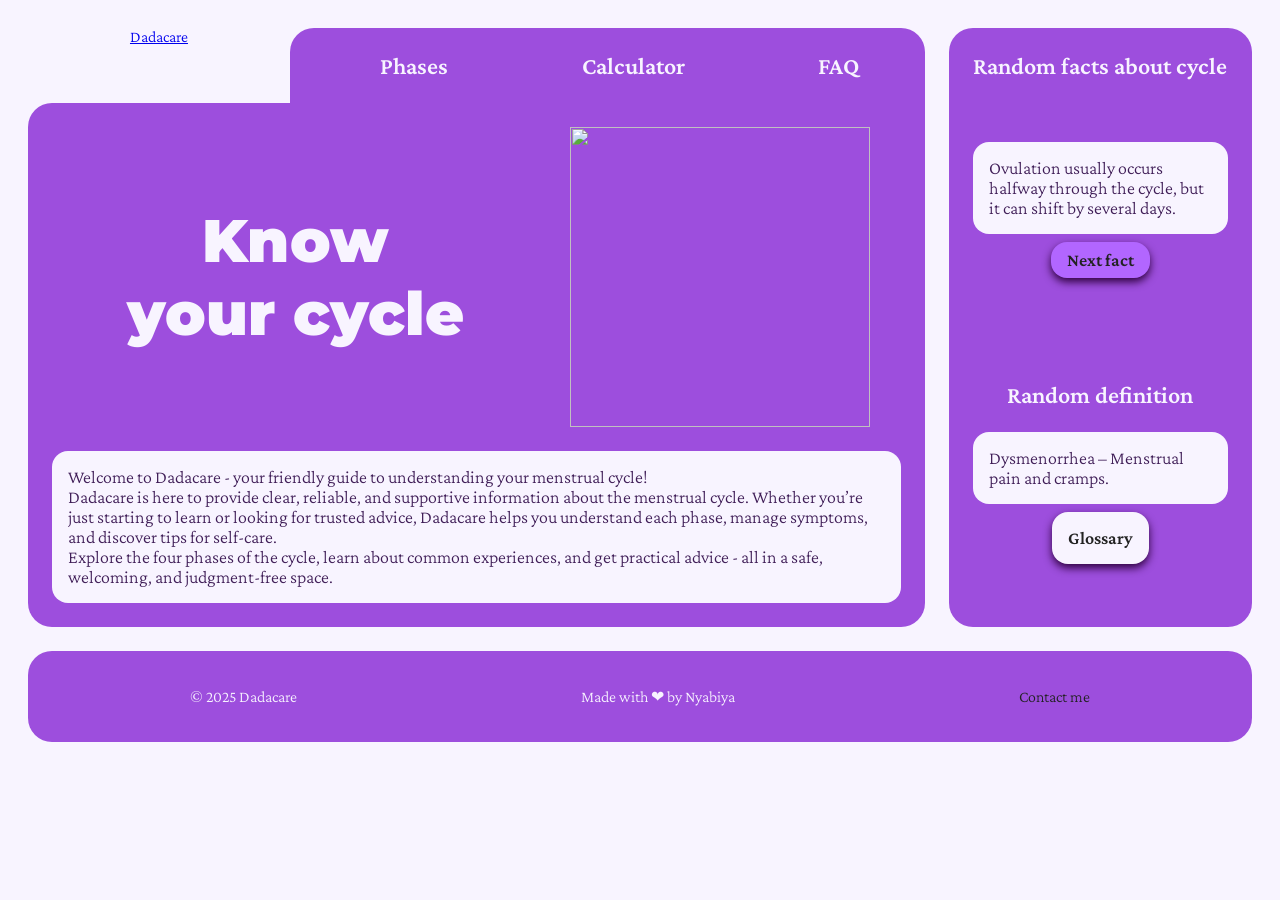
==== index.html @ 9da86686 "Update index.html" ====
<!DOCTYPE html>
<html>
    <head>
        <meta charset="utf-8">
        <meta name="viewport" content="width=device-width, initial-scale=1">
        <meta name="description" >
        <title>Dadacare</title>
        
        <link rel="preconnect" href="https://fonts.googleapis.com">
        <link rel="preconnect" href="https://fonts.gstatic.com" crossorigin>
        <link href="https://fonts.googleapis.com/css2?family=Crimson+Pro:ital,wght@0,200..900;1,200..900&family=Montserrat:ital,wght@0,100..900;1,100..900&display=swap" rel="stylesheet">
            
        <link rel="stylesheet" href="style.css">
    </head>

    <body class="custom-body">
        <nav>
            <div class="r">
                <div class="nav-logo">
                    <a href="index.html" class="Dadacare">Dadacare</a>
                </div>
                <div class="nav-bar">
                    <a class="nav-link" href="Phases.html">Phases</a>
                    <a class="nav-link" href="Calculator.html">Calculator</a>
                    <a class="nav-link" href="FAQ.html">FAQ</a>
                </div>
            </div>
            <div class="header_quick">
                    <div class="icon-girl">
                        <span></span>
                        <span></span>
                    </div>
            </div>
            <span class="s" style="width: 24px;"></span>
            <div class="curiosity" >
                <p>Random facts about cycle</p>
            </div>
        </nav>
        
        <main>
            <div class="hero-section">
                <div class="hero-top">
                <h1 class="hero-title">Know <br> your cycle</h1>
                <img src="img/Calendar (5).jpg" style=" height: 300px; width: 300px; display: flex; justify-self: center;">
                </div>
                <div id="hero-bottom" class="text-box">
                    <div>Welcome to Dadacare - your friendly guide to understanding your menstrual cycle!</div>
                    <div>Dadacare is here to provide clear, reliable, and supportive information about the menstrual cycle. Whether you’re just starting to learn or looking for trusted advice, Dadacare helps you understand each phase, manage symptoms, and discover tips for self-care.</div>
                    <div>Explore the four phases of the cycle, learn about common experiences, and get practical advice - all in a safe, welcoming, and judgment-free space.</div>
                </div>
            </div>
            <div class="curiosity">
                <div class="curiosity-inner">
                    <p class="nav-link" id="rfac" style=" align-self: center ; justify-content: center;  margin: 24x 0 24px 0;">Random facts about cycle</p>
                    <p class="text-box" id="random-fact" style="margin: 0 24px 8px 24px;"></p>
                    <a class="text-box" href="#" id="refresh" style="margin: 0; font-weight: 600; color: #222222; text-decoration: none; box-shadow: 0 4px 8px var(--h1);">Next fact</a>
                </div>
                <div class="curiosity-inner">
                    <p class="nav-link" style="display: flex; justify-content: center;  margin: 24px 0 0 0;">Random definition</p>
                    <p class="text-box" id="random-definition" style="margin: 24px 24px 8px 24px;"></p>
                    <a class="text-box" href="Glossary.html" style="font-weight: 600; color: #222222; text-decoration: none; box-shadow: 0 4px 8px var(--h1);">Glossary</a>
                </div>
            </div> 
        </main>
        <script src="random.js"></script>
        <script src="menu.js"></script>
    </body>
    <footer>
        <p>© 2025 Dadacare</p>
        <p>Made with ❤ by Nyabiya</p>
        <p><a href="form.html" style="text-decoration: none; color: #222222;">Contact me</a></p>
    </footer>
</html>
---- style.css ----
:root {
  --hovere: #b266ff;         /* Light purple for hover */
  --hover: #9D4EDD;          /* Main purple background */
  --bg: #f8f4ff;             /* Light lavender background */
  --h1: #2e003e;             /* Deep purple for headings */
  --text: #3f1d57;           /* Body text purple */
  --menstual: #7b2cbf;       /* Menstrual phase */
  --follicular: #9d4edd;     /* Follicular phase */
  --ovulation: #c77dff;      /* Ovulation phase */
  --luteal: #5a189a;         /* Luteal phase */
}

/* DESKTOP */
html {
  height: 100vh;
}

body {
  display: flex;
  flex-direction: column;
  background-color: var(--bg);
  font-family: "Crimson Pro", serif;
  font-weight: 300;
  color: var(--text);
  padding: 20px;
}

nav {
  display: flex;
  flex-direction: row;
}

.nav-logo {
  width: 30%;
  display: flex;
  justify-content: space-around;
}

.cicly {
  text-decoration: none;
  font-size: 50px;
  font-family: "Montserrat", sans-serif;
  font-weight: 900;
  color: var(--h1);
}

.r {
  width: 74%;
  border-radius: 24px 24px 0 0;
  display: flex;
  justify-content: space-between;
}

.nav-bar {
  background-color: var(--hover);
  border-radius: 24px 24px 0 0;
  display: flex;
  align-items: center;
  padding-left: 24px;
  width: 70%;
  justify-content: space-around;
}

.nav-link {
  color: var(--bg);
  font-size: x-large;
  font-weight: 600;
  text-decoration: none;
}

.curiosity {
  width: 25%;
  background-color: var(--hover);
  border-radius: 24px 24px 0 0;
  font-size: x-large;
  font-weight: 600;
  display: flex;
  flex-wrap: wrap;
  flex-direction: column;
  align-items: center;
  justify-content: space-around;
  color: var(--bg);
}

#rfac {
  display: none;
}

main {
  flex: 1;
  display: flex;
  flex-direction: row;
  justify-content: space-around;
  gap: 24px;
}

.hero-section {
  width: 74%;
  background-color: var(--hover);
  margin: 0;
  border-radius: 24px 0 24px 24px;
  font-size: large;
  color: var(--bg);
}

.hero-top {
  display: flex;
  flex-wrap: wrap;
  flex-direction: row;
  margin: 24px;
  justify-content: space-around;
}

#hero-bottom {
  display: flex;
  flex-direction: column;
  align-content: center;
  justify-content: center;
}

.hero-title {
  display: flex;
  text-align: center;
  align-items: center;
  justify-content: center;
  font-family: "Montserrat", sans-serif;
  font-weight: 900;
  font-size: 60px;
  color: var(--bg);
  width: 50%;
}

.fire {
  display: flex;
  align-self: center;
  justify-self: center;
  width: 35%;
}

main .curiosity {
  font-size: large;
  font-weight: 300;
  margin: 0px;
  border-radius: 0 0 24px 24px;
}

.text-box {
  margin: 0 24px 24px 24px;
  padding: 16px;
  border-radius: 16px;
  background-color: var(--bg);
  color: var(--text);
  display: flex;
  align-self: center;
  justify-self: center;
}

.curiosity-inner {
  display: flex;
  flex-direction: column;
  align-content: center;
  justify-content: center;
}

#refresh {
  border-radius: 16px;
  background-color: var(--hovere);
  max-width: fit-content;
  padding: 8px 16px;
  color: var(--bg);
  text-decoration: none;
  font-weight: 600;
  box-shadow: 0 4px 8px var(--h1);
}

footer {
  background-color: var(--hover);
  font-family: "Crimson Pro", serif;
  font-weight: 300;
  color: var(--bg);
  padding: 20px;
  border-radius: 24px;
  margin-top: 24px;
  display: flex;
  justify-content: space-around;
  align-items: center;
}

footer a {
  color: var(--bg);
  text-decoration: none;
}

footer a:hover {
  text-decoration: underline;
}

label {
  display: flex;
  flex: 1;
}

.top {
  width: 100%;
  display: flex;
  flex-direction: row;
}

.search {
  padding: 10px;
  margin-bottom: 20px;
  font-size: 16px;
}

.faq-container {
  display: flex;
  flex-wrap: wrap;
  justify-content: space-around;
}

.card {
  margin-top: 24px;
  border-radius: 24px;
  background-color: var(--hover);
  color: var(--bg);
  padding: 20px;
  width: 25%;
  display: none;
  min-width: 300px;
}

.card p {
  background-color: var(--bg);
  color: var(--text);
  padding: 16px;
  border-radius: 16px;
}

.card a {
  width: 100%;
}

.controls {
  width: 100%;
  margin-top: 24px;
  text-align: center;
}

.button {
  padding: 10px 20px;
  margin: 0 10px;
  border: none;
  border-radius: 24px;
  background: var(--hovere);
  color: var(--bg);
  font-size: x-large;
  font-weight: 600;
  box-shadow: 0 4px 8px var(--h1);
}

#search {
  border: none;
  padding: 20px;
  border-radius: 24px;
  background: var(--hover);
  color: var(--bg);
  font-size: large;
  height: fit-content;
  box-shadow: 0 4px 8px var(--h1);
}

.info-phases-desk {
  display: flex;
  flex-direction: row;
  align-items: center;
  justify-content: center;
}

.info-phases-mobile {
  display: none;
}

.phase {
  margin: 0 24px 24px 24px;
  border-radius: 24px;
  padding: 20px;
  box-shadow: 0 4px 8px var(--h1);
  background-color: var(--hover);
  color: var(--bg);
}

table {
  margin: 20px auto;
  border-collapse: collapse;
}

td {
  width: 40px;
  height: 40px;
  text-align: center;
  border: 1px solid #ccc;
}

.mestruale {
  background-color: var(--menstual);
  color: white;
}

.follicolare {
  background-color: var(--follicular);
  color: white;
}

.ovulazione {
  background-color: var(--ovulation);
  color: white;
}

.luteale {
  background-color: var(--luteal);
  color: white;
}

.result {
  display: flex;
  flex-direction: row;
}

.result-inner {
  width: 50%;
  display: flex;
  align-items: center;
  justify-content: center;
}

.disclaimer {
  border-radius: 24px;
  background-color: var(--hover);
  color: var(--bg);
  padding: 20px;
  display: none;
}

/* TABLET */
@media (max-width: 1080px) {
   .s {
    display: none;
  }

  .icon-hamburger {
    display: flex;
    flex-direction: column;
    justify-content: center;
    align-self: center;
    gap: 12px;
    height: 50px;
    width: 50px;
  }

  .icon-hamburger span {
    height: 3px;
    background-color: var(--h1);
    width: 36px;
  }

  .nav-bar {
    position: absolute;
    display: flex;
    flex-direction: column;
    margin-top: 61px;
    right: 1%;
    margin-right: 24px;
    width: fit-content;
    height: 0vh;
    overflow: hidden;
    transition: all 1s cubic-bezier(.215, .61, .355, 1);
  }

   .nav-bar a {
    color: var(--bg);
    display: block;
    padding: 20px;
    font-size: 15px;
    background-color: var(--hover);
  }
}  /* closes the media query */
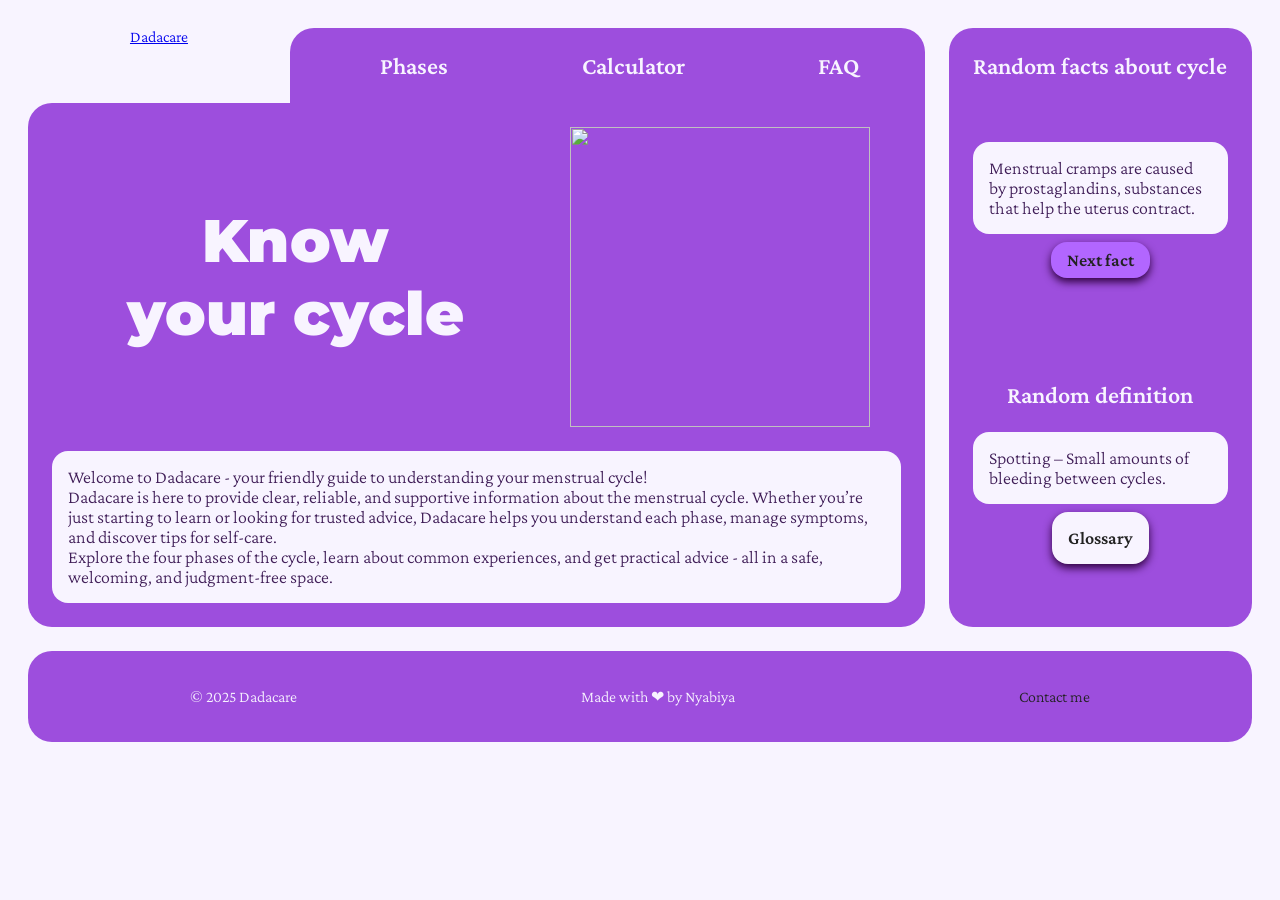
==== commit f7187a45: "Update index.html" ====
--- a/index.html
+++ b/index.html
@@ -71,5 +71,4 @@
         <p><a href="form.html" style="text-decoration: none; color: #222222;">Contact me</a></p>
     </footer>
 </html>
-
  
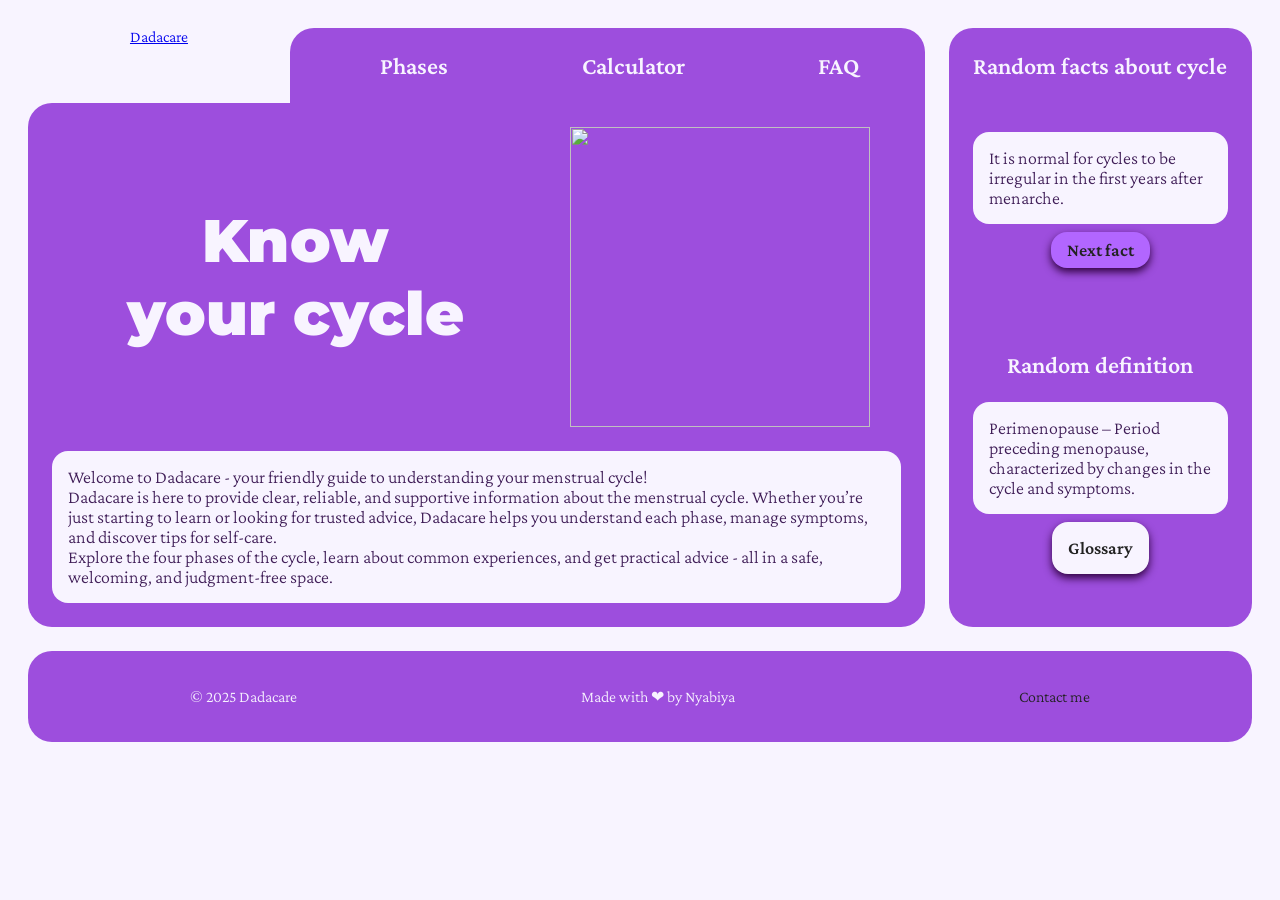
==== commit 0d39afc1: "index.html" ====
--- a/index.html
+++ b/index.html
@@ -72,3 +72,4 @@
     </footer>
 </html>
  
+
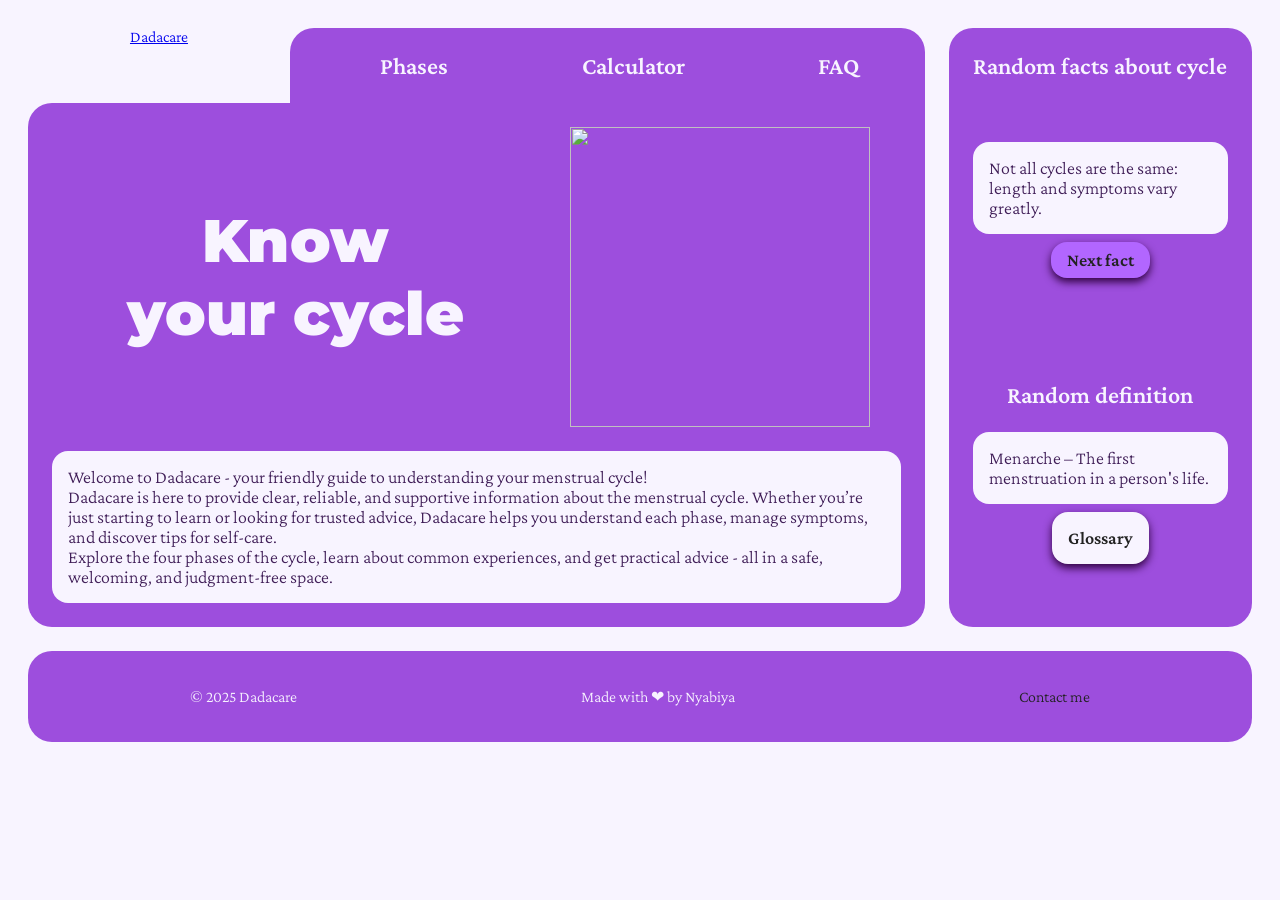
==== commit 4d1c6ac1: "Add files via upload" ====
--- a/index.html
+++ b/index.html
@@ -71,5 +71,4 @@
         <p><a href="form.html" style="text-decoration: none; color: #222222;">Contact me</a></p>
     </footer>
 </html>
- 
-
+ 
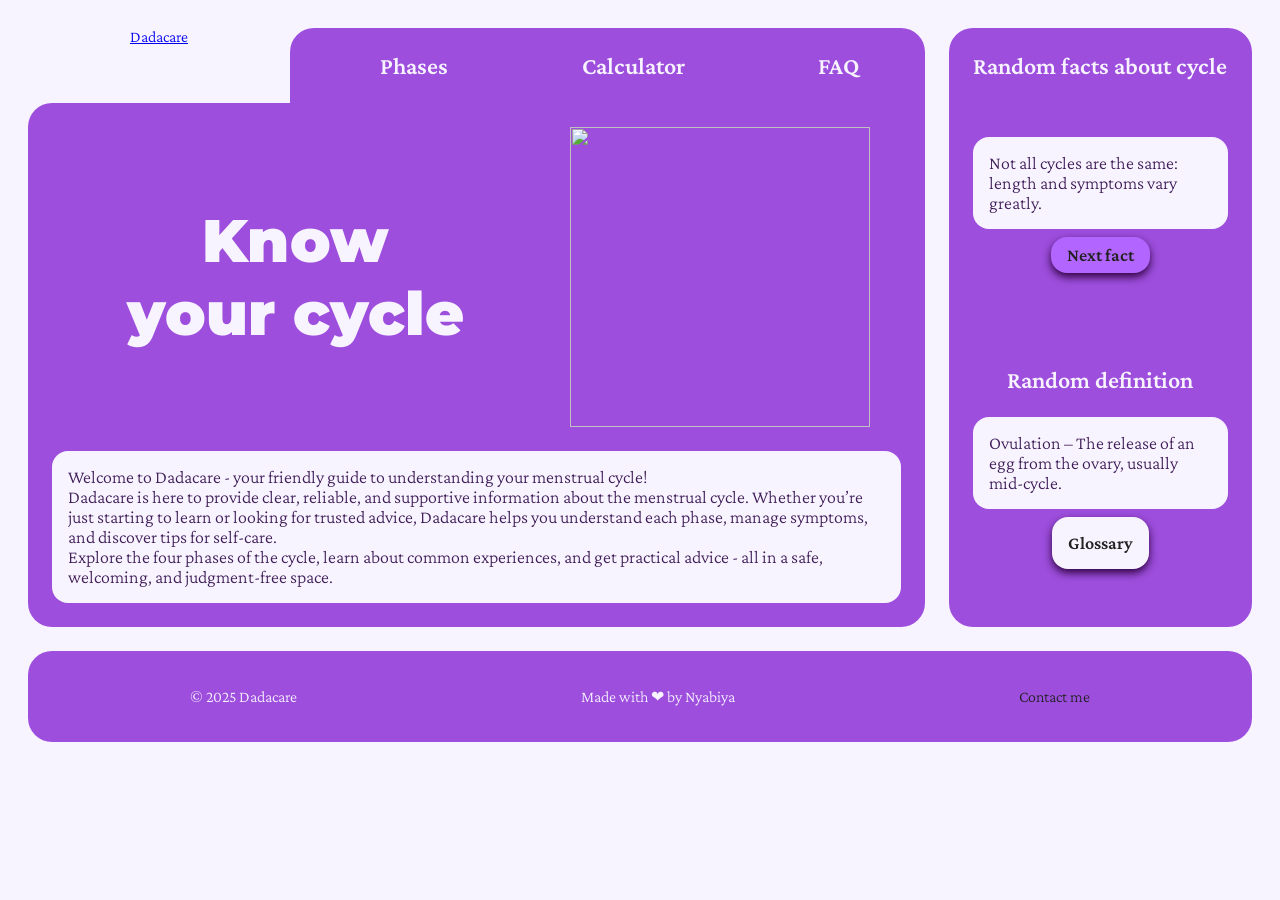
==== commit e23f3f35: "index.html" ====
--- a/index.html
+++ b/index.html
@@ -41,7 +41,7 @@
             <div class="hero-section">
                 <div class="hero-top">
                 <h1 class="hero-title">Know <br> your cycle</h1>
-                <img src="img/Calendar (5).jpg" style=" height: 300px; width: 300px; display: flex; justify-self: center;">
+                <img src="img/Calendar(5).jpg" style=" height: 300px; width: 300px; display: flex; justify-self: center;">
                 </div>
                 <div id="hero-bottom" class="text-box">
                     <div>Welcome to Dadacare - your friendly guide to understanding your menstrual cycle!</div>
@@ -71,4 +71,5 @@
         <p><a href="form.html" style="text-decoration: none; color: #222222;">Contact me</a></p>
     </footer>
 </html>
- +
+ 
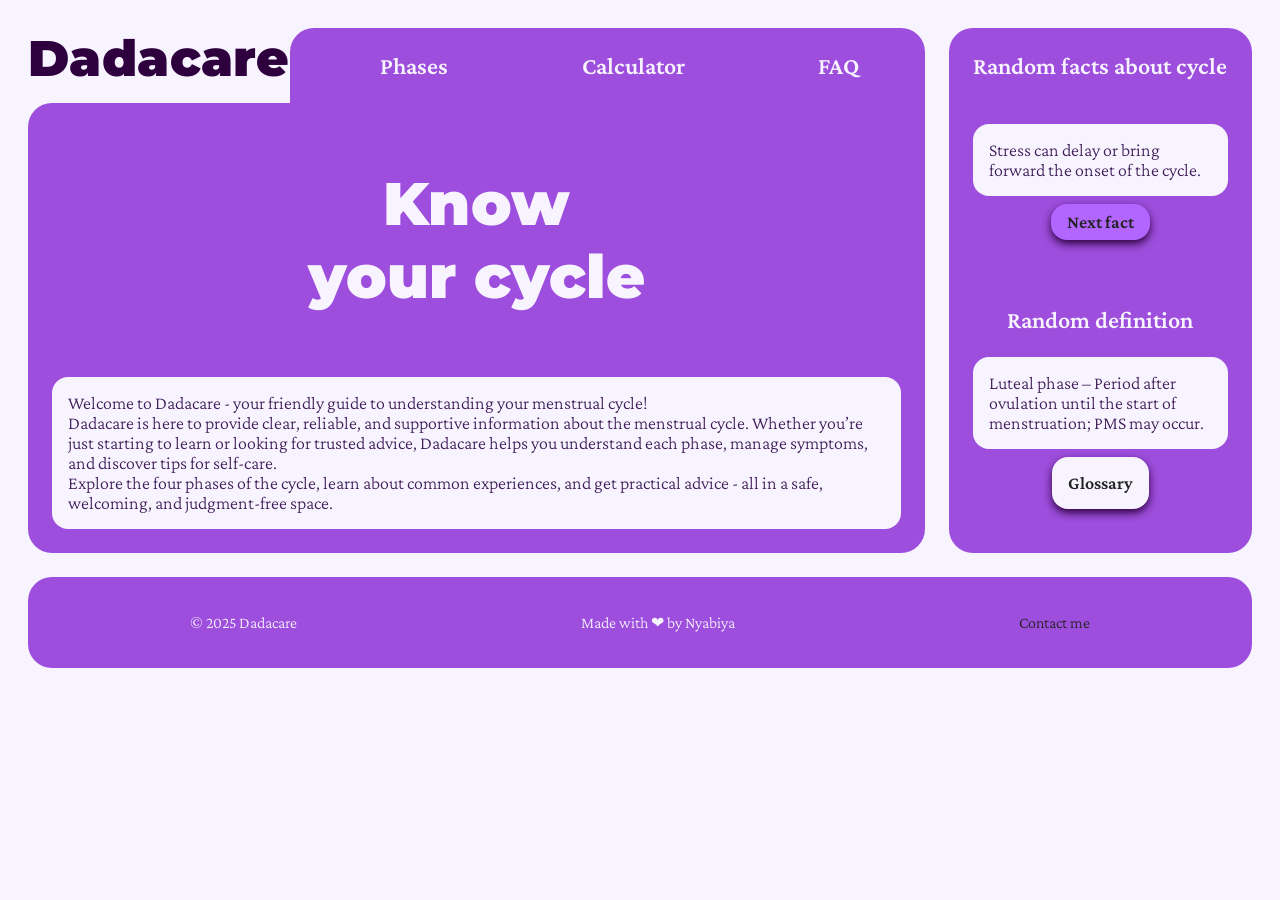
==== commit 13e75f57: "index.html" ====
--- a/index.html
+++ b/index.html
@@ -41,7 +41,7 @@
             <div class="hero-section">
                 <div class="hero-top">
                 <h1 class="hero-title">Know <br> your cycle</h1>
-                <img src="img/Calendar(5).jpg" style=" height: 300px; width: 300px; display: flex; justify-self: center;">
+    
                 </div>
                 <div id="hero-bottom" class="text-box">
                     <div>Welcome to Dadacare - your friendly guide to understanding your menstrual cycle!</div>
@@ -73,3 +73,4 @@
 </html>
 
  
+
--- a/style.css
+++ b/style.css
@@ -36,7 +36,7 @@
   justify-content: space-around;
 }
 
-.cicly {
+.Dadacare {
   text-decoration: none;
   font-size: 50px;
   font-family: "Montserrat", sans-serif;
@@ -384,3 +384,4 @@
     background-color: var(--hover);
   }
 }  /* closes the media query */
+
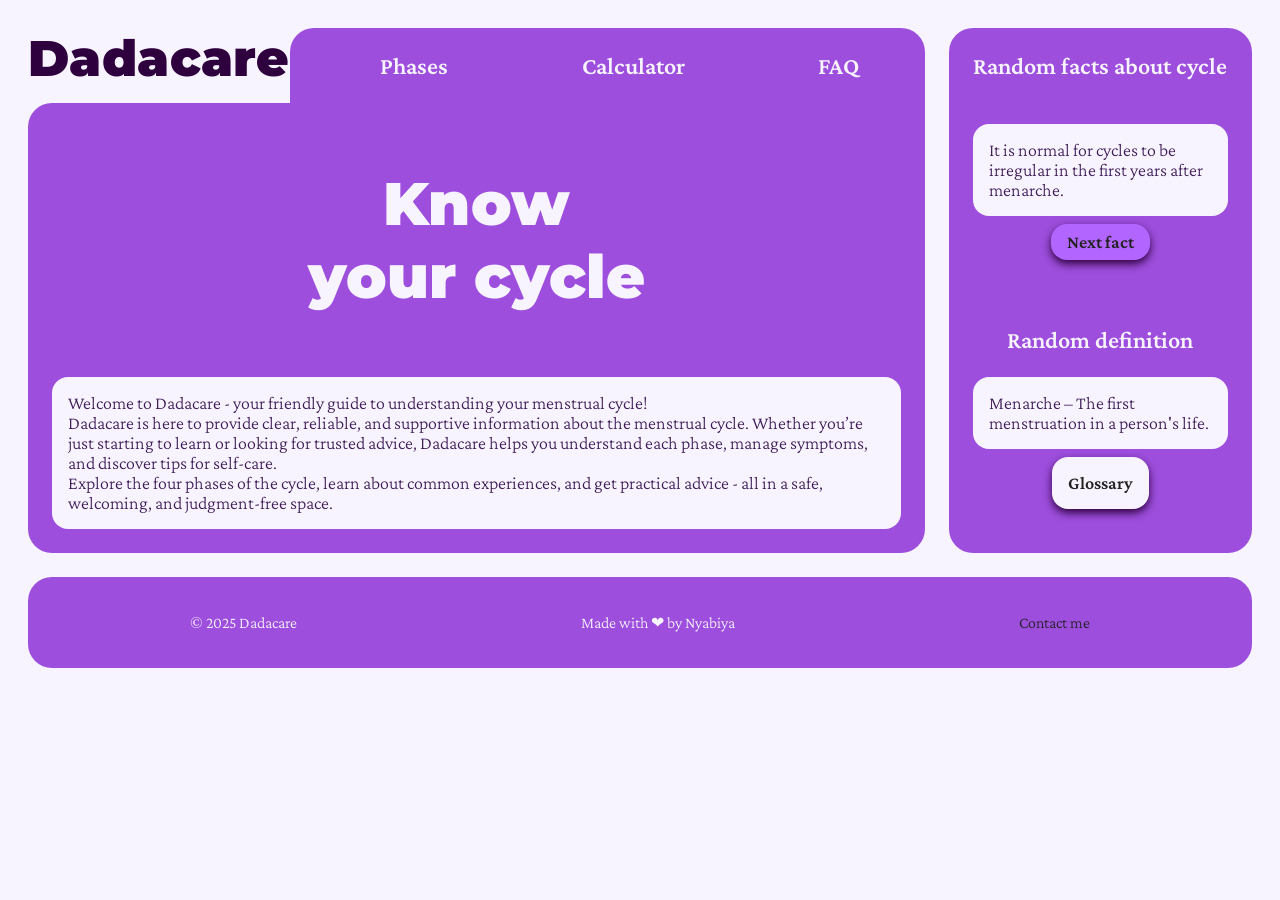
==== commit 7127d486: "index.html" ====
--- a/index.html
+++ b/index.html
@@ -26,7 +26,7 @@
                 </div>
             </div>
             <div class="header_quick">
-                    <div class="icon-girl">
+                    <div class="icon-hamburger">
                         <span></span>
                         <span></span>
                     </div>
@@ -74,3 +74,4 @@
 
  
 
+
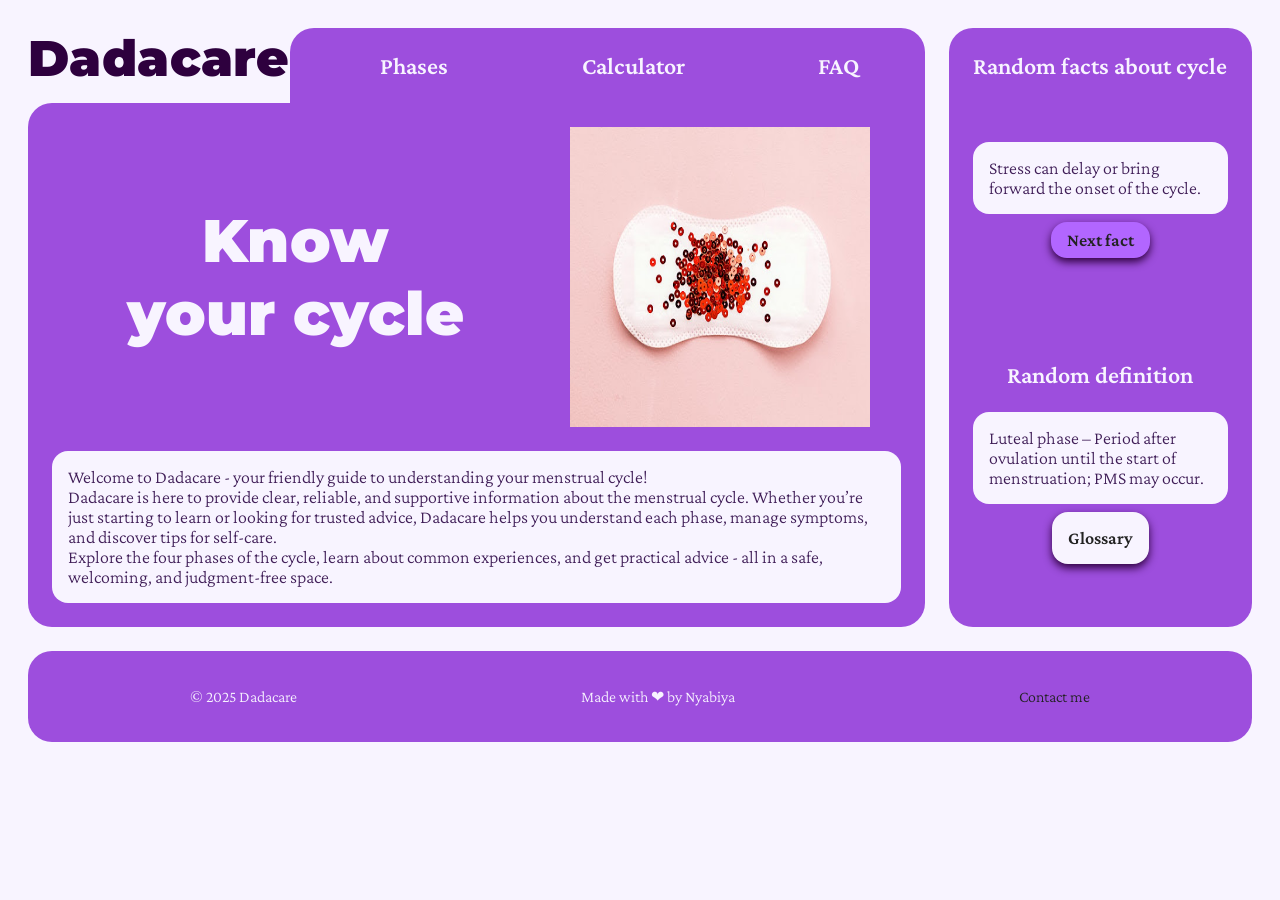
==== commit 7afb1a09: "index.html" ====
--- a/index.html
+++ b/index.html
@@ -41,7 +41,7 @@
             <div class="hero-section">
                 <div class="hero-top">
                 <h1 class="hero-title">Know <br> your cycle</h1>
-    
+                <img src="img/Calendar (5).jpg" style=" height: 300px; width: 300px; display: flex; justify-self: center;">
                 </div>
                 <div id="hero-bottom" class="text-box">
                     <div>Welcome to Dadacare - your friendly guide to understanding your menstrual cycle!</div>
@@ -75,3 +75,4 @@
  
 
 
+
